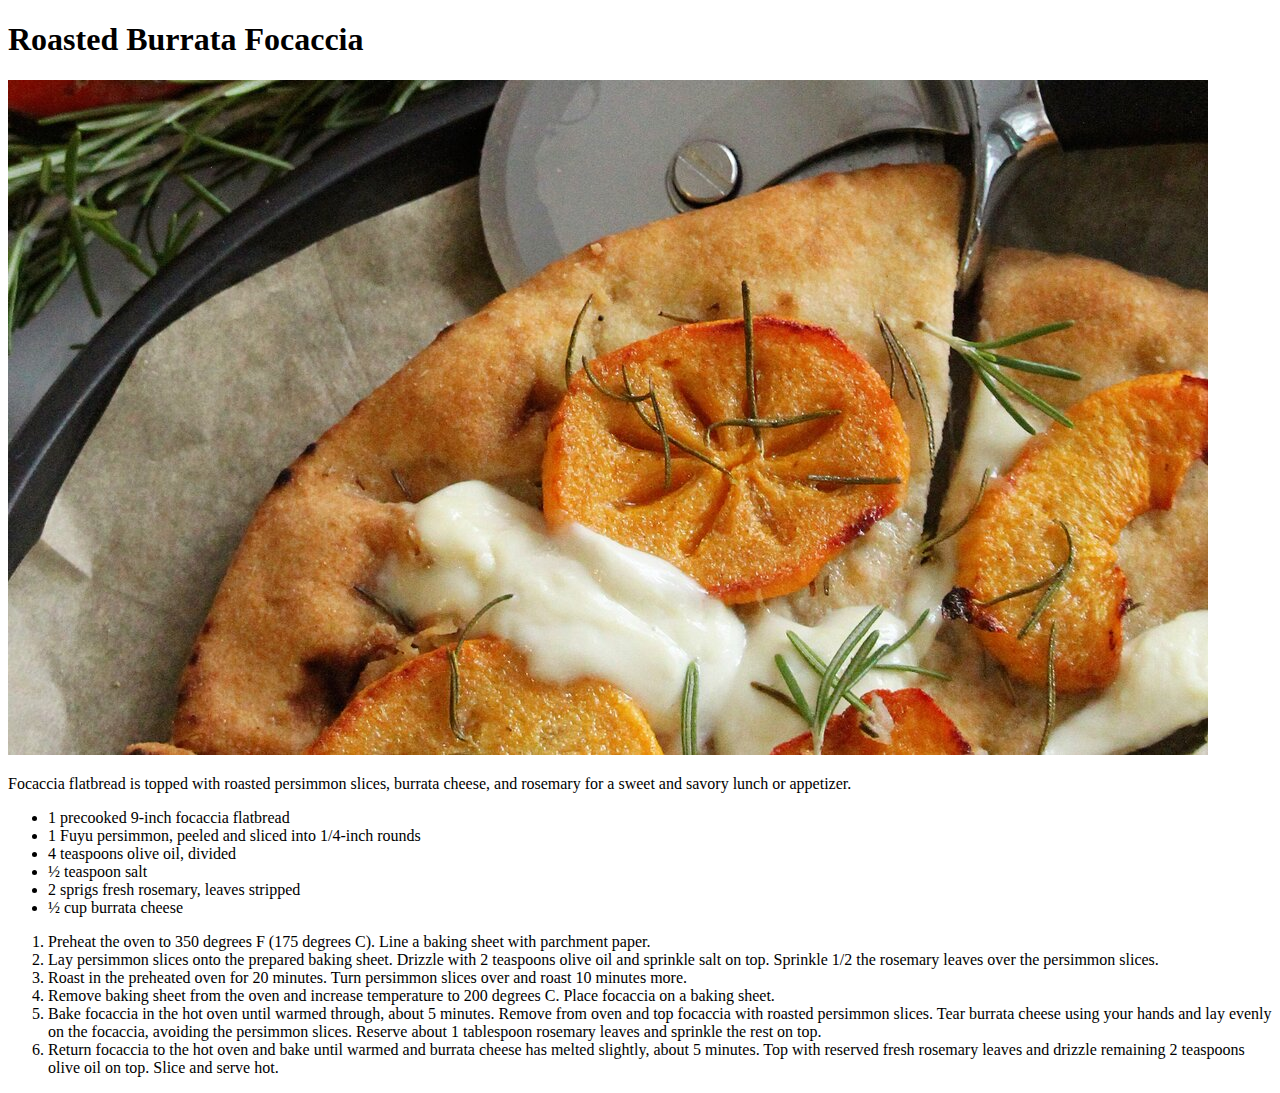
==== recipes/Burrata.html @ ffa333df "created HTML pages with recipies" ====
<!DOCTYPE html>
<html lang="en">
<head>
    <meta charset="UTF-8">
    <meta http-equiv="X-UA-Compatible" content="IE=edge">
    <meta name="viewport" content="width=device-width, initial-scale=1.0">
    <title>Roasted Burrata Focaccia</title>
</head>
<body>
    <h1>Roasted Burrata Focaccia</h1>
    <img src="../img/image1" alt="Roasted Burrata Focaccia">
    <p>Focaccia flatbread is topped with roasted persimmon slices, burrata cheese, and rosemary for a sweet and savory lunch or appetizer.</p>
    <ul>
        <li>1 precooked 9-inch focaccia flatbread</li>
        <li>1 Fuyu persimmon, peeled and sliced into 1/4-inch rounds</li>
        <li>4 teaspoons olive oil, divided</li>
        <li>½ teaspoon salt</li>
        <li>2 sprigs fresh rosemary, leaves stripped</li>
        <li>½ cup burrata cheese</li>
    </ul>
    <ol>
        <li>Preheat the oven to 350 degrees F (175 degrees C). Line a baking sheet with parchment paper.</li>
        <li>Lay persimmon slices onto the prepared baking sheet. Drizzle with 2 teaspoons olive oil and sprinkle salt on top. Sprinkle 1/2 the rosemary leaves over the persimmon slices.</li>
        <li>Roast in the preheated oven for 20 minutes. Turn persimmon slices over and roast 10 minutes more.</li>
        <li>Remove baking sheet from the oven and increase temperature to 200 degrees C. Place focaccia on a baking sheet.</li>
        <li>Bake focaccia in the hot oven until warmed through, about 5 minutes. Remove from oven and top focaccia with roasted persimmon slices. Tear burrata cheese using your hands and lay evenly on the focaccia, avoiding the persimmon slices. Reserve about 1 tablespoon rosemary leaves and sprinkle the rest on top.</li>
        <li>Return focaccia to the hot oven and bake until warmed and burrata cheese has melted slightly, about 5 minutes. Top with reserved fresh rosemary leaves and drizzle remaining 2 teaspoons olive oil on top. Slice and serve hot.</li>
    </ol>
</body>
</html>
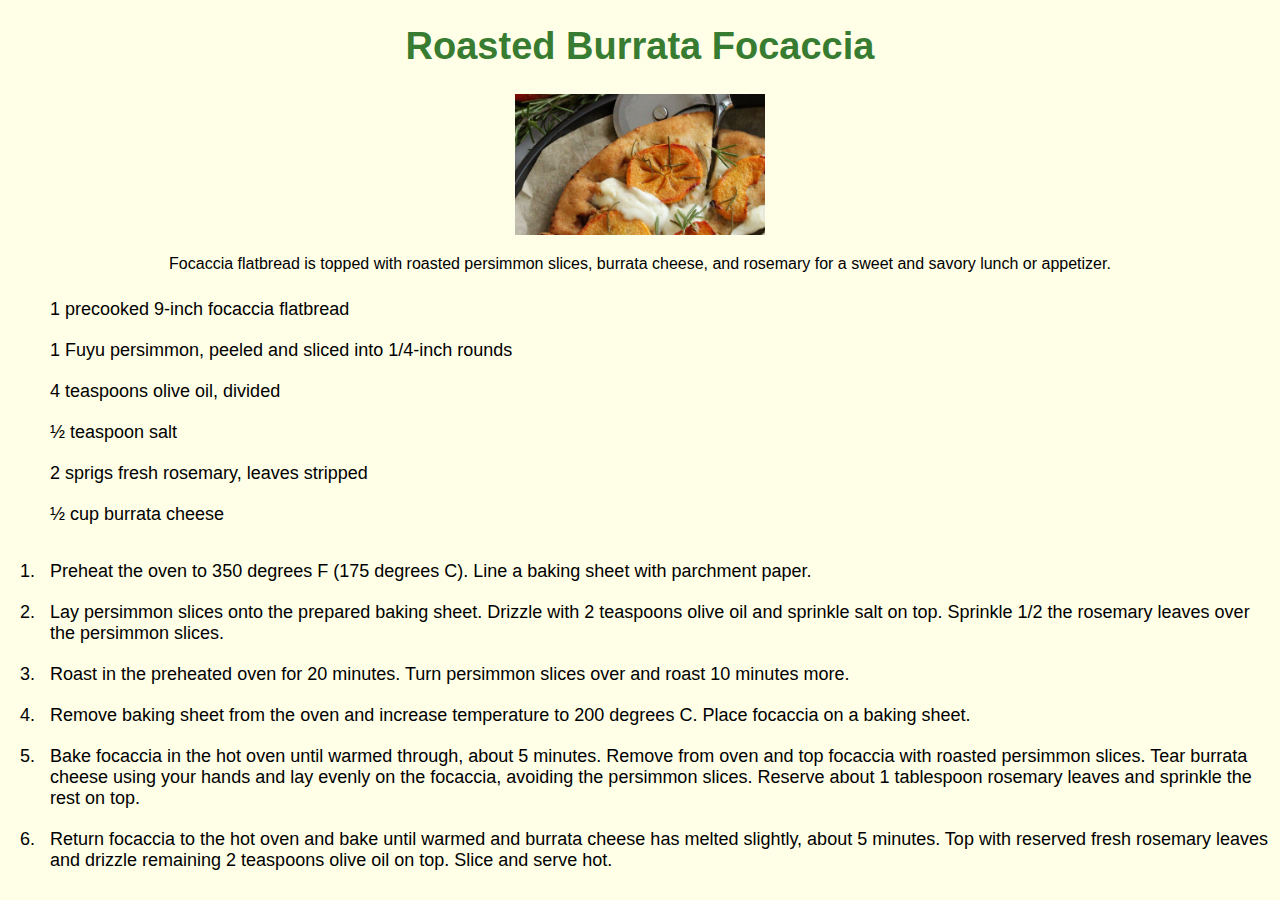
==== commit c78ec764: "added very simple CSS styles" ====
--- a/recipes/Burrata.html
+++ b/recipes/Burrata.html
@@ -5,12 +5,13 @@
     <meta http-equiv="X-UA-Compatible" content="IE=edge">
     <meta name="viewport" content="width=device-width, initial-scale=1.0">
     <title>Roasted Burrata Focaccia</title>
+    <link rel="stylesheet" href="../styles.css">
 </head>
 <body>
     <h1>Roasted Burrata Focaccia</h1>
     <img src="../img/image1" alt="Roasted Burrata Focaccia">
     <p>Focaccia flatbread is topped with roasted persimmon slices, burrata cheese, and rosemary for a sweet and savory lunch or appetizer.</p>
-    <ul>
+    <ul class="align-left">
         <li>1 precooked 9-inch focaccia flatbread</li>
         <li>1 Fuyu persimmon, peeled and sliced into 1/4-inch rounds</li>
         <li>4 teaspoons olive oil, divided</li>
@@ -18,7 +19,7 @@
         <li>2 sprigs fresh rosemary, leaves stripped</li>
         <li>½ cup burrata cheese</li>
     </ul>
-    <ol>
+    <ol class="align-left">
         <li>Preheat the oven to 350 degrees F (175 degrees C). Line a baking sheet with parchment paper.</li>
         <li>Lay persimmon slices onto the prepared baking sheet. Drizzle with 2 teaspoons olive oil and sprinkle salt on top. Sprinkle 1/2 the rosemary leaves over the persimmon slices.</li>
         <li>Roast in the preheated oven for 20 minutes. Turn persimmon slices over and roast 10 minutes more.</li>
--- a/styles.css
+++ b/styles.css
@@ -0,0 +1,34 @@
+body {
+    background-color: rgb(255, 255, 231);
+    margin: 0 auto;
+    font-family: Arial, 'sans serif';
+    text-align: center;
+}
+
+h1 {
+    color: rgb(56, 124, 49);
+    font-size: 38px;
+}
+
+a {
+    text-decoration: none;
+    color: rgb(230, 35, 100);
+}
+
+ul {
+    list-style-type: none;
+}
+
+li {
+    font-size: 18px;
+    padding: 10px;
+}
+
+img {
+    width: 250px;
+    height: auto;
+}
+
+.align-left {
+    text-align: left;
+}